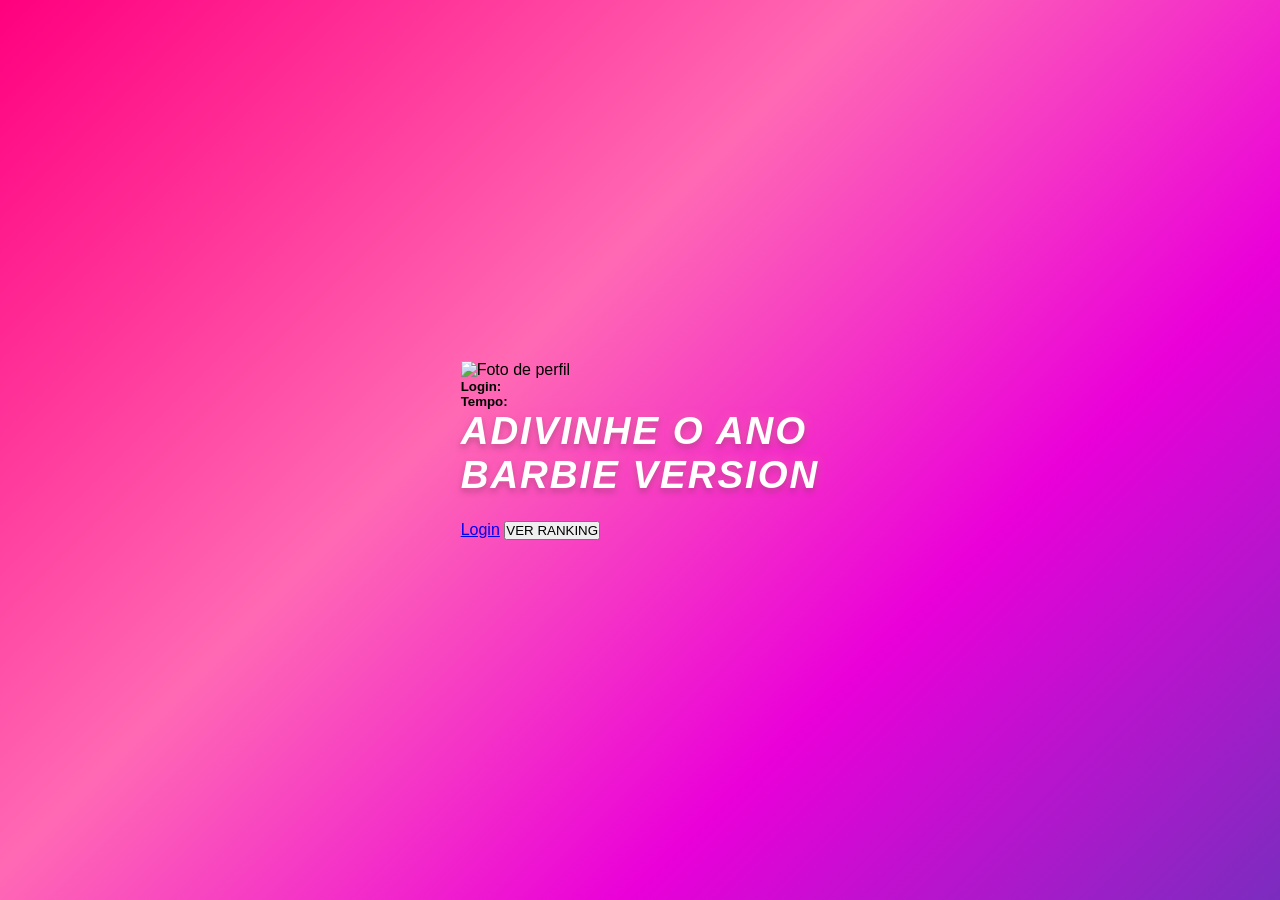
==== TrabalhoBarbie/html/paginaPrincipal.html @ 6c6aa014 "ptimrito commit" ====
<!DOCTYPE html>
<html lang="pt-BR">

<head>
    <meta charset="UTF-8">
    <meta name="viewport" content="width=device-width, initial-scale=1.0">

    <title>Adivinhe o ano Barbie Version</title>

    <link rel="stylesheet" href="../css/geral.css">
</head>

<body>

    <header>

        <img id="logotipo" src="../Imagens/Login_foto.jpg" alt="Foto de perfil">

        <h5 id="nomeLogin">Login: </h5>

        <h5 id="tempo">Tempo: </h5>

        <h1>
            Adivinhe o ano <br>
            Barbie Version
        </h1>

        <a href="../index.html">Login</a>

        <button type="button" id="Ranking"> VER RANKING</button>

    </header>

</body>

</html>
---- TrabalhoBarbie/css/geral.css ----
* {
    margin: 0;
    padding: 0;
    box-sizing: border-box;
    font-family: 'Poppins', 'Segoe UI', Arial, sans-serif;
}

body {
    min-height: 100vh;
    display: flex;
    flex-direction: column;
    justify-content: center;
    align-items: center;
    background: linear-gradient(135deg, #ff007f 0%, #ff69b4 40%, #ea00d9 70%, #7b2cbf 100%);
    padding: 20px;
}

h1 {
    color: #ffffff;
    margin-bottom: 1.5rem;
    font-size: 2.4rem;
    font-weight: 800;
    text-transform: uppercase;
    letter-spacing: 2px;
    font-style: italic;
    text-shadow: 0 0 10px rgba(255, 105, 180, 0.8), 0 3px 6px rgba(0, 0, 0, 0.3);
}

form {
    background: rgba(255, 255, 255, 0.92);
    backdrop-filter: blur(8px);
    padding: 2.5rem;
    border-radius: 20px;
    border: 3px solid #ff1493;
    box-shadow: 0 10px 30px rgba(255, 20, 147, 0.3), 0 0 15px rgba(255, 215, 0, 0.4);
    width: 100%;
    max-width: 380px;
    display: flex;
    flex-direction: column;
}

label {
    color: #d81b60;
    font-size: 0.9rem;
    margin-bottom: 0.4rem;
    font-weight: 700;
    text-transform: uppercase;
    letter-spacing: 1px;
}

.inputObrigatorio {
    width: 100%;
    padding: 0.8rem 1rem;
    margin-bottom: 1.2rem;
    border: 2px solid #ffb6c1;
    border-radius: 12px;
    font-size: 0.95rem;
    transition: all 0.3s ease;
    outline: none;
    background-color: #fff0f5;
    color: #333333;
}

.inputObrigatorio:focus {
    border-color: #ff1493;
    box-shadow: 0 0 12px rgba(255, 20, 147, 0.5);
    background-color: #ffffff;
}

#botao {
    margin-top: 0.8rem;
    padding: 0.9rem;
    border: 2px solid #ffd700;
    border-radius: 12px;
    background: linear-gradient(135deg, #ff1493 0%, #ff69b4 50%, #ea00d9 100%);
    color: #ffffff;
    font-size: 1.1rem;
    font-weight: 800;
    text-transform: uppercase;
    letter-spacing: 1.5px;
    cursor: pointer;
    transition: all 0.3s ease;
    box-shadow: 0 4px 15px rgba(255, 20, 147, 0.4);
}

#botao:hover:not(:disabled) {
    background: linear-gradient(135deg, #ea00d9 0%, #ff1493 50%, #ff69b4 100%);
    transform: translateY(-2px) scale(1.02);
    box-shadow: 0 6px 20px rgba(255, 20, 147, 0.6), 0 0 10px rgba(255, 215, 0, 0.6);
}

#botao:active:not(:disabled) {
    transform: translateY(0) scale(1);
}

#botao:disabled {
    background: #e0e0e0;
    border-color: #cccccc;
    color: #a0a0a0;
    cursor: not-allowed;
    box-shadow: none;
}
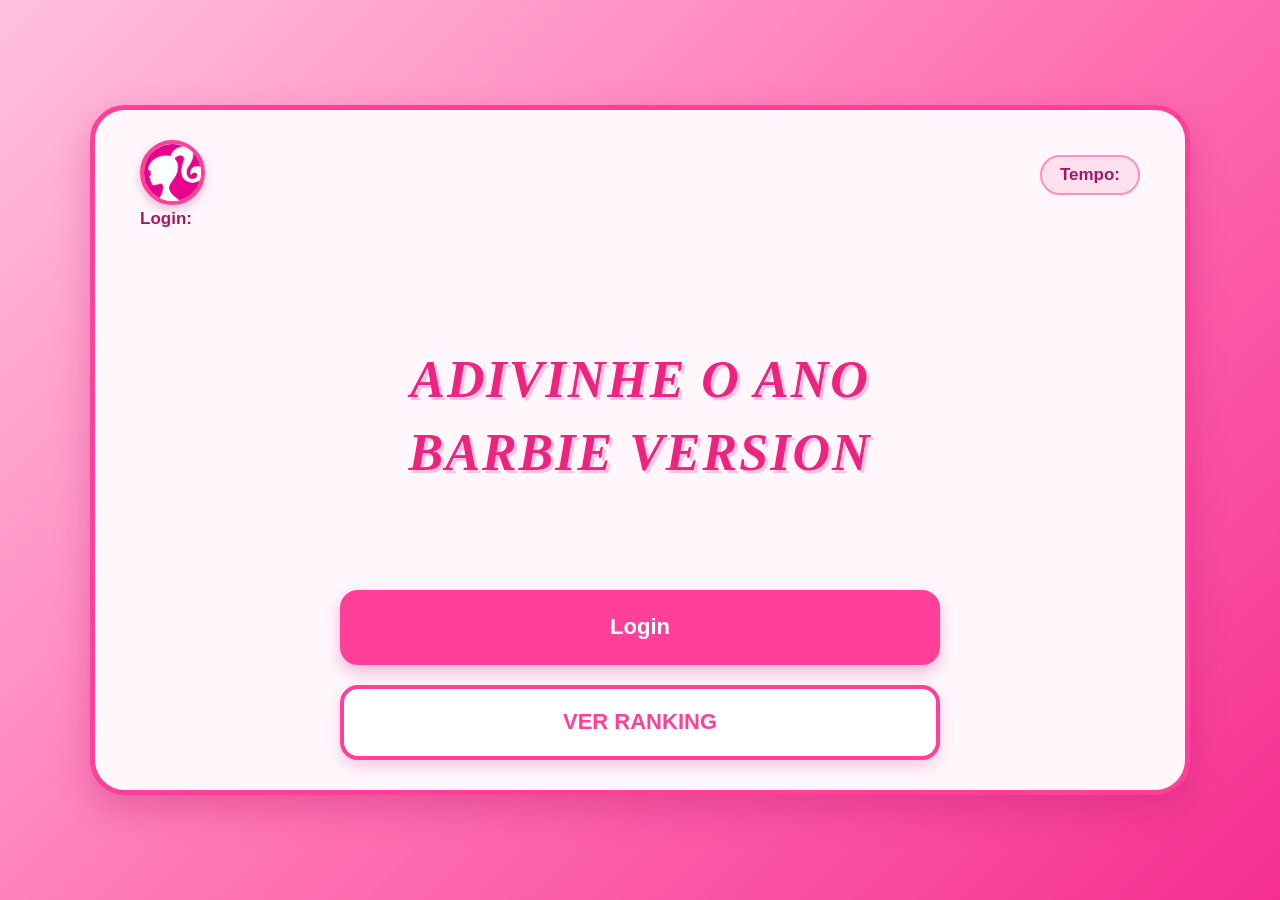
==== commit 221e0d1d: "teste" ====
--- a/TrabalhoBarbie/html/paginaPrincipal.html
+++ b/TrabalhoBarbie/html/paginaPrincipal.html
@@ -14,7 +14,7 @@
 
     <header>
 
-        <img id="logotipo" src="../Imagens/Login_foto.jpg" alt="Foto de perfil">
+        <img id="logotipo" src="../img/Login_foto.jpg" alt="Foto de perfil">
 
         <h5 id="nomeLogin">Login: </h5>
 
--- a/TrabalhoBarbie/css/geral.css
+++ b/TrabalhoBarbie/css/geral.css
@@ -99,4 +99,241 @@
     color: #a0a0a0;
     cursor: not-allowed;
     box-shadow: none;
-}+}
+
+@import url('https://fonts.googleapis.com/css2?family=Pacifico&family=Poppins:wght@400;500;600;700&display=swap');
+
+* {
+    margin: 0;
+    padding: 0;
+    box-sizing: border-box;
+}
+
+body {
+    min-height: 100vh;
+    font-family: 'Poppins', sans-serif;
+
+    background: linear-gradient(135deg, #ffc1df, #ff75b5, #f52f91);
+
+    display: flex;
+    justify-content: center;
+    align-items: center;
+
+    padding: 25px;
+}
+
+/* QUADRO PRINCIPAL */
+
+header {
+    width: 100%;
+    max-width: 1100px;
+    min-height: 650px;
+
+    background: #fff7fc;
+    border: 5px solid #ff3f98;
+    border-radius: 35px;
+
+    padding: 30px 45px;
+
+    box-shadow: 0 15px 35px rgba(180, 20, 100, 0.3);
+
+    position: relative;
+}
+
+/* FOTO E LOGIN */
+
+.usuario {
+    position: absolute;
+    top: 30px;
+    left: 40px;
+
+    display: flex;
+    align-items: center;
+    gap: 15px;
+}
+
+#logotipo {
+    width: 65px;
+    height: 65px;
+
+    object-fit: cover;
+
+    border-radius: 50%;
+    border: 4px solid #ff3f98;
+
+    box-shadow: 0 4px 10px rgba(200, 30, 120, 0.3);
+}
+
+#nomeLogin {
+    margin: 0;
+
+    font-size: 17px;
+    font-weight: 600;
+
+    color: #a51762;
+}
+
+/* CONTADOR DE TEMPO */
+
+#tempo {
+    position: absolute;
+    top: 45px;
+    right: 45px;
+
+    margin: 0;
+    padding: 8px 18px;
+
+    font-size: 17px;
+    font-weight: 600;
+
+    color: #a51762;
+    background: #ffe0ef;
+
+    border: 2px solid #ff8fbd;
+    border-radius: 20px;
+}
+
+/* TÍTULO DO SITE */
+
+h1 {
+    padding-top: 115px;
+    margin-bottom: 0;
+
+    text-align: center;
+
+    font-family: 'Pacifico', cursive;
+    font-size: 52px;
+    line-height: 1.4;
+
+    color: #ed2380;
+
+    text-shadow: 3px 3px 0 #ffc1df;
+}
+
+/* BOTÕES */
+
+a,
+#Ranking {
+    display: flex;
+    align-items: center;
+    justify-content: center;
+
+    width: 65%;
+    max-width: 600px;
+    min-height: 75px;
+
+    margin-left: auto;
+    margin-right: auto;
+
+    border-radius: 18px;
+
+    font-family: 'Poppins', sans-serif;
+    font-size: 22px;
+    font-weight: 700;
+
+    cursor: pointer;
+    transition: 0.25s;
+}
+
+/* BOTÃO LOGIN */
+
+a {
+    margin-top: 100px;
+
+    padding: 15px;
+
+    text-align: center;
+    text-decoration: none;
+
+    color: white;
+    background: #ff3f98;
+
+    border: 3px solid #ff3f98;
+
+    box-shadow: 0 7px 15px rgba(210, 30, 120, 0.3);
+}
+
+/* BOTÃO RANKING */
+
+#Ranking {
+    margin-top: 20px;
+    padding: 15px;
+
+    color: #ff3f98;
+    background: white;
+
+    border: 4px solid #ff3f98;
+
+    box-shadow: 0 7px 15px rgba(210, 30, 120, 0.2);
+}
+
+/* EFEITOS AO PASSAR O MOUSE */
+
+a:hover {
+    background: #e91d78;
+    border-color: #e91d78;
+
+    transform: translateY(-4px);
+
+    box-shadow: 0 10px 20px rgba(210, 30, 120, 0.35);
+}
+
+#Ranking:hover {
+    background: #ffe0ef;
+    transform: translateY(-4px);
+}
+
+/* EFEITO AO CLICAR */
+
+a:active,
+#Ranking:active {
+    transform: scale(0.97);
+}
+
+/* ADAPTAÇÃO PARA CELULARES */
+
+@media (max-width: 600px) {
+    header {
+        min-height: 600px;
+        padding: 25px 15px;
+    }
+
+    .usuario {
+        left: 15px;
+        top: 25px;
+        gap: 8px;
+    }
+
+    #logotipo {
+        width: 45px;
+        height: 45px;
+    }
+
+    #nomeLogin {
+        font-size: 12px;
+    }
+
+    #tempo {
+        right: 15px;
+        top: 35px;
+
+        padding: 6px 10px;
+        font-size: 12px;
+    }
+
+    h1 {
+        padding-top: 100px;
+        font-size: 32px;
+    }
+
+    a,
+    #Ranking {
+        width: 90%;
+        min-height: 65px;
+        font-size: 17px;
+    }
+
+    a {
+        margin-top: 90px;
+    }
+}
